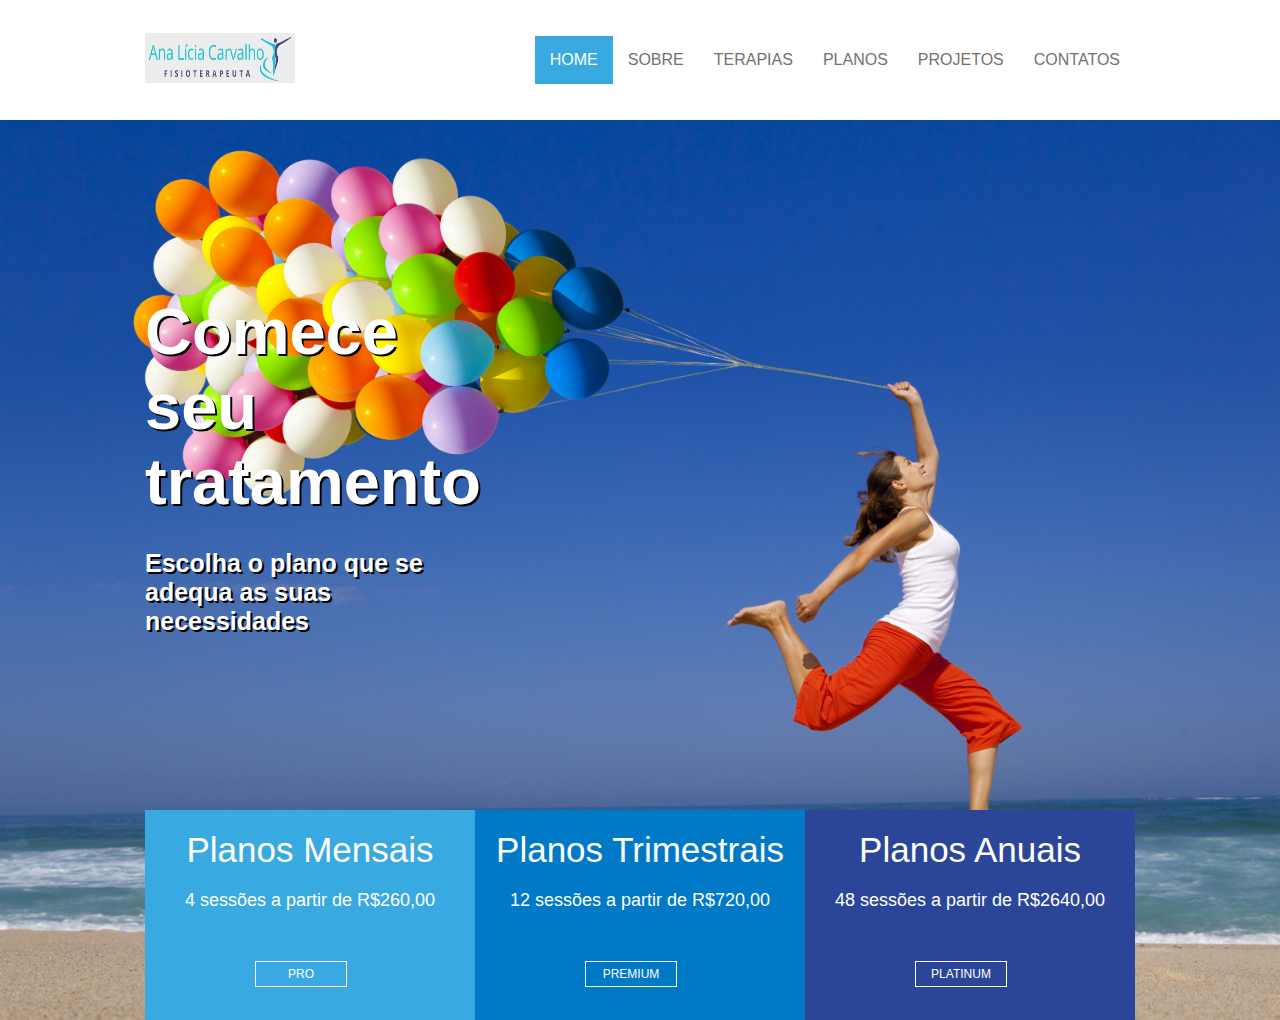
==== index.html @ 89630e22 "my 4th commit - finished the 2nd area from banner" ====
<!DOCTYPE html>
<html lang="en">
<head>
    <meta charset="UTF-8">
    <meta http-equiv="X-UA-Compatible" content="IE=edge">
    <meta name="viewport" content="width=device-width, user-scalable=0">
    <title>Ana Lícia Carvalho - Fisioterapeuta</title>
    <link rel="stylesheet" href="assets/CSS/template.css">
</head>
<body>

    <header>

        <div class="container">

            <div class="logo">
            <a href=""><img src="assets/images/logo1.jpg" alt=""></a>

            </div>

            <div class="menu">
                <nav>
                    <ul>
                        <li class="active"><a href="">HOME</a></li>
                        <li><a href="">SOBRE</a></li>
                        <li><a href="">TERAPIAS</a></li>
                        <li><a href="">PLANOS</a></li>
                        <li><a href="">PROJETOS</a></li>
                        <li><a href="">CONTATOS</a></li>
                    </ul>
                </nav>
               

            </div>

        </div>
    </header>
    
    <section id="banner">

        <div class="container column">

            <div class="banner_headline">
                <h1>Comece seu tratamento</h1>
                <h2>Escolha o plano que se adequa as suas necessidades</h2>
                
            </div>

            <div class="banner_options">

                <div class="banner-1">

                    <div class="banner-title">Planos Mensais</div>
                    <div class="banner-desc">4 sessões a partir de R$260,00</div>
                    <a href="">PRO</a>
                    
                </div>

                <div class="banner-2">

                    <div class="banner-title">Planos Trimestrais</div>
                    <div class="banner-desc">12 sessões a partir de R$720,00</div>
                    <a href="">PREMIUM</a>

                </div>

                <div class="banner-3">

                    <div class="banner-title">Planos Anuais</div>
                    <div class="banner-desc">48 sessões a partir de R$2640,00</div>
                    <a href="">PLATINUM</a>

                </div>
                
            </div>

        </div>


    </section>
</body>
</html>
---- assets/CSS/template.css ----
* {
    font-family: Arial, Helvetica, sans-serif
}

body {
    margin: 0;
    padding: 0;
}

header {
    display: flex;
    justify-content: center;
    height: 120px;
}

.container {
    display: flex;
    justify-content: space-between;
    width: 990px;
    
}

.container .logo img{
    width: 150px;
    height: 50px;

}

.logo{
    display: flex;
    align-items: center;
}

.menu {
    display: flex;
    align-items: center;

}

nav ul,
nav li {
    list-style: none;
    margin: 0;
    padding: 0;
}

nav ul {
    display: flex;
}

nav a {
    display: block;
    padding: 15px;
    text-decoration: none;
    text-transform: uppercase;
    color: #727272;
    font-family: Arial, Helvetica, sans-serif;
}

nav .active a,
nav a:hover {
    background-color: #39aae1;
    color: #fff;
}

#banner {
    display: flex;
    justify-content: center;
    background-image:url(../images/img1.jpg);
    background-position: center;
    background-size: cover;
    height: 900px;
}

.column{
    flex-direction: column;
}

.banner_headline {
    flex: 1;
    display: flex;
    flex-direction: column;
    justify-content: center;
}


.banner_headline h1 {
    color: #fff;
    font-size: 65px;
    text-shadow: 2px 2px 0 #000;
    margin: 0;
    padding: 0;
    max-width: 350px;
}

.banner_headline h2 {
    color: #fff;
    font-size: 25px;
    text-shadow: 2px 2px 0 #000;
    margin: 0;
    padding: 0;
    max-width: 350px;
    margin-top: 30px;
}

.banner_options {
    
    height: 210px;
    display: flex;
    justify-content: center;
}

.banner-1,
.banner-2,
.banner-3 {
    flex: 1;
    color: #fff;
    padding: 20px;
}

.banner-1 {
    background-color: #39aae1;
}

.banner-2 {
    background-color: #0079c7;
}

.banner-3 {
    background-color: #2b4699;
}

.banner-title {
    font-size: 35px;
    text-align: center;
}

.banner-desc {
    font-size: 18px;
    margin-top: 20px;
    margin-bottom: 20px;
    text-align: center;
}

.banner_options a {
    display: block;
    border: solid 1px #fff;
    padding: 5px;
    color: #fff;
    font-size: 12px;
    text-decoration: none;
    width: 80px;
    text-align: center;
    margin-top: 50px;
    margin-left: 90px;

}
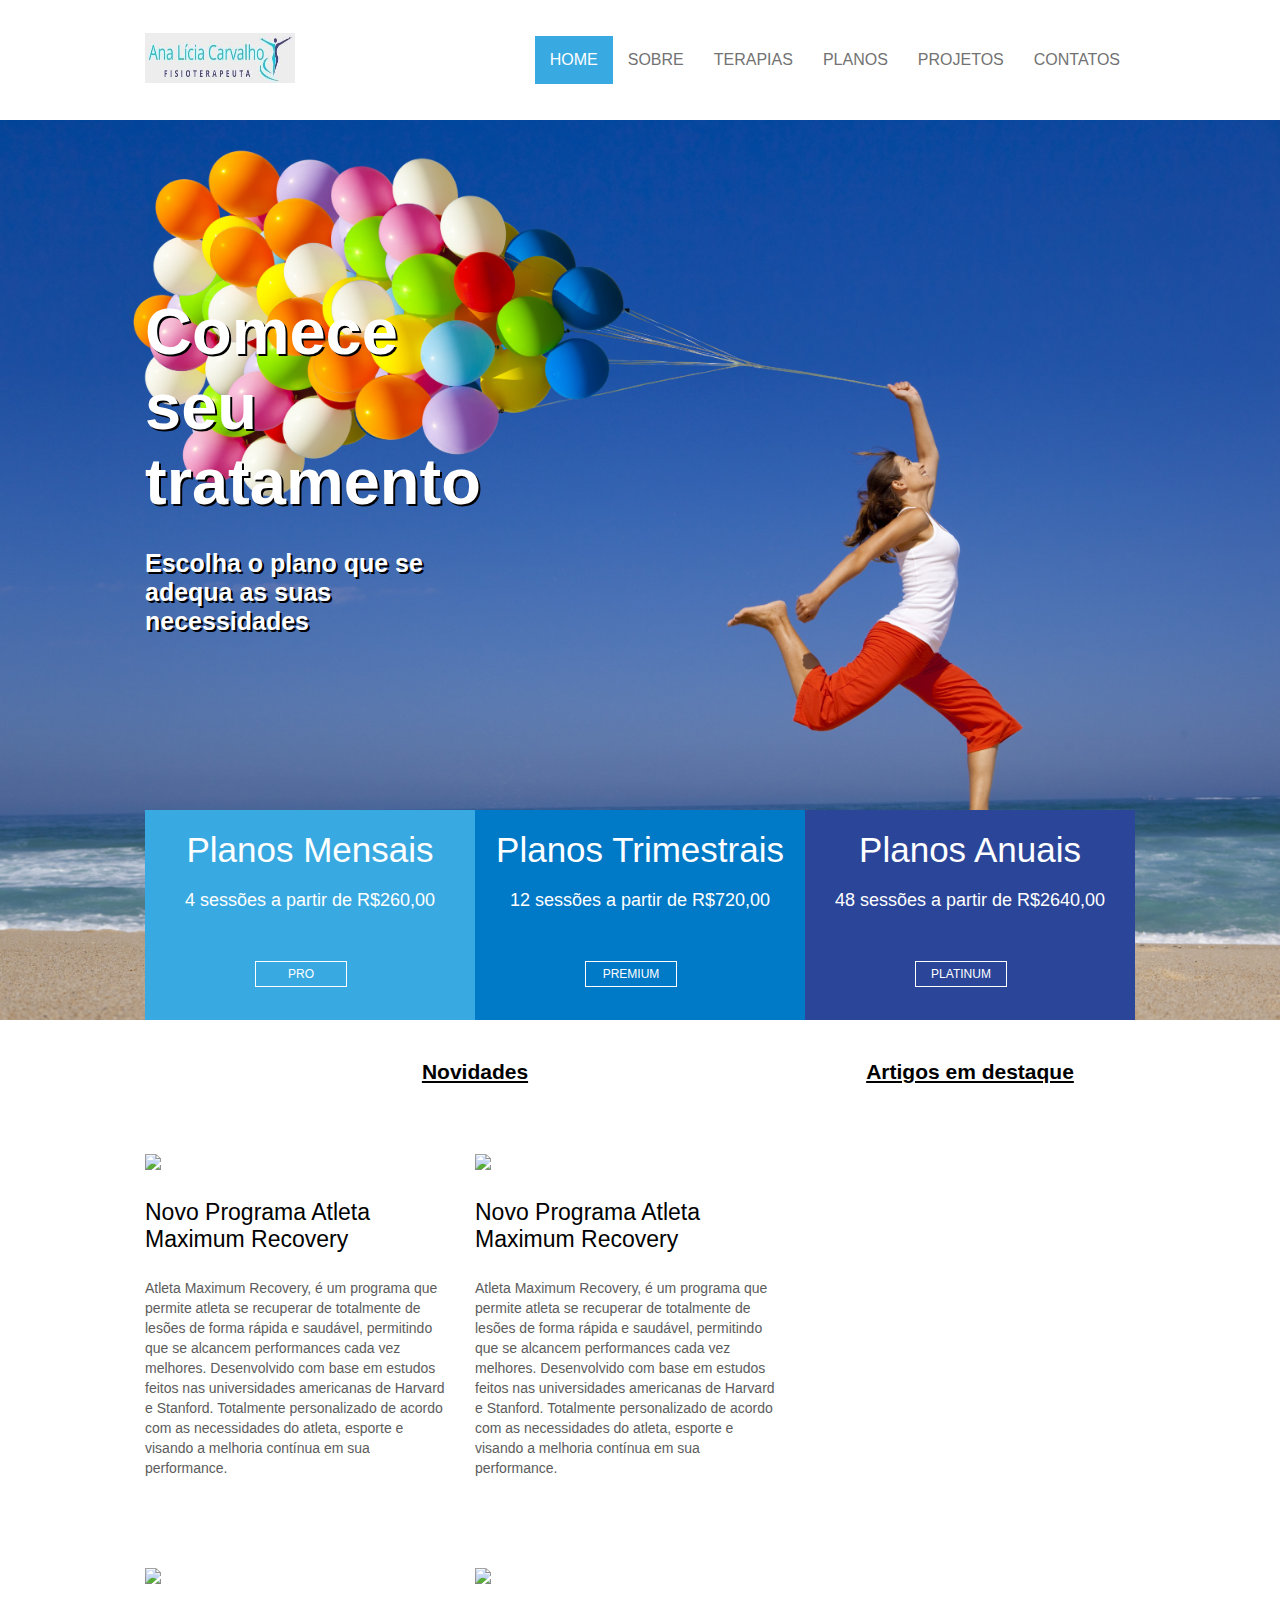
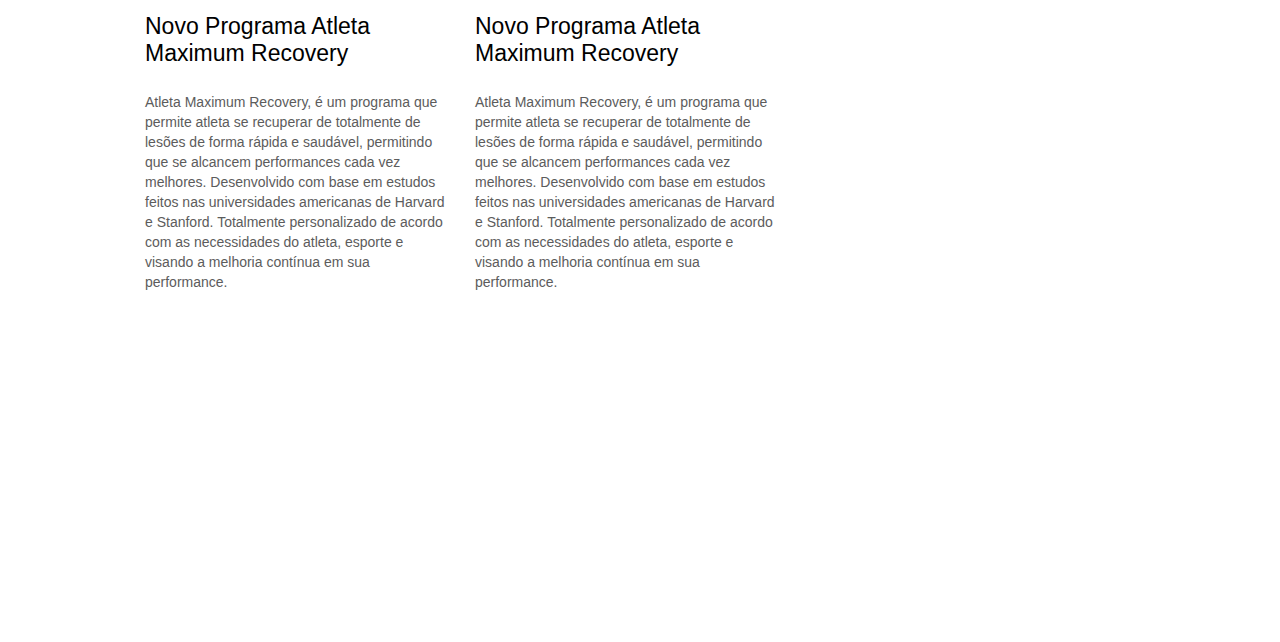
==== commit 18f14b92: "my 7th commit - made articles style" ====
--- a/index.html
+++ b/index.html
@@ -78,5 +78,138 @@
 
 
     </section>
+
+    <section id="geral">
+
+        <div class="container">
+
+            <section>
+
+                <div class="widget">
+
+                    <div class="widget-title">
+                       <div class="widget-title-text">Novidades</div> 
+                       <div class="widget-body flex">
+
+                        <article>
+
+                            <a href="">
+                                
+                            <div class="news-thumbnail">
+                                <img src="assets/images/new1.jpg">
+
+                                <div class="news-title">Novo Programa Atleta Maximum Recovery</div>
+
+                                <div class="news-resume">Atleta Maximum Recovery, é um programa que permite 
+                                    atleta se recuperar de totalmente de lesões de forma rápida e saudável, 
+                                    permitindo que se alcancem performances cada vez melhores. Desenvolvido 
+                                    com base em estudos feitos nas universidades americanas de Harvard e Stanford.
+                                    Totalmente personalizado de acordo com as necessidades do atleta, esporte e visando
+                                    a melhoria contínua em sua performance. 
+                                </div>
+
+                            </div>
+
+                            </a>
+                        </article>
+
+                        <article>
+
+                            <a href="">
+                                
+                            <div class="news-thumbnail">
+                                <img src="assets/images/new1.jpg">
+
+                                <div class="news-title">Novo Programa Atleta Maximum Recovery</div>
+
+                                <div class="news-resume">Atleta Maximum Recovery, é um programa que permite 
+                                    atleta se recuperar de totalmente de lesões de forma rápida e saudável, 
+                                    permitindo que se alcancem performances cada vez melhores. Desenvolvido 
+                                    com base em estudos feitos nas universidades americanas de Harvard e Stanford.
+                                    Totalmente personalizado de acordo com as necessidades do atleta, esporte e visando
+                                    a melhoria contínua em sua performance. 
+                                </div>
+
+                            </div>
+
+                            </a>
+                        </article>
+
+                        <article>
+
+                            <a href="">
+                                
+                            <div class="news-thumbnail">
+                                <img src="assets/images/new1.jpg">
+
+                                <div class="news-title">Novo Programa Atleta Maximum Recovery</div>
+
+                                <div class="news-resume">Atleta Maximum Recovery, é um programa que permite 
+                                    atleta se recuperar de totalmente de lesões de forma rápida e saudável, 
+                                    permitindo que se alcancem performances cada vez melhores. Desenvolvido 
+                                    com base em estudos feitos nas universidades americanas de Harvard e Stanford.
+                                    Totalmente personalizado de acordo com as necessidades do atleta, esporte e visando
+                                    a melhoria contínua em sua performance. 
+                                </div>
+
+                            </div>
+
+                            </a>
+                        </article>
+
+                        <article>
+
+                            <a href="">
+                                
+                            <div class="news-thumbnail">
+                                <img src="assets/images/new1.jpg">
+
+                                <div class="news-title">Novo Programa Atleta Maximum Recovery</div>
+
+                                <div class="news-resume">Atleta Maximum Recovery, é um programa que permite 
+                                    atleta se recuperar de totalmente de lesões de forma rápida e saudável, 
+                                    permitindo que se alcancem performances cada vez melhores. Desenvolvido 
+                                    com base em estudos feitos nas universidades americanas de Harvard e Stanford.
+                                    Totalmente personalizado de acordo com as necessidades do atleta, esporte e visando
+                                    a melhoria contínua em sua performance. 
+                                </div>
+
+                            </div>
+
+                            </a>
+                        </article>
+
+
+                       </div>
+
+                    </div>
+
+
+            </section>
+
+            <aside>
+
+                <div class="widget">
+
+                    <div class="widget-title">
+                        <div class="widget-title-text">Artigos em destaque</div> 
+                        
+                        <div class="widget-body">
+
+                            
+
+                        </div>
+                       
+
+                    </div>
+
+                </div>
+
+            </aside>
+
+        </div>
+
+    </section>
+
 </body>
 </html>--- a/assets/CSS/template.css
+++ b/assets/CSS/template.css
@@ -5,6 +5,7 @@
 body {
     margin: 0;
     padding: 0;
+    padding-bottom: 300px;
 }
 
 header {
@@ -154,4 +155,72 @@
     margin-top: 50px;
     margin-left: 90px;
 
+}
+
+#geral {
+    display: flex;
+    justify-content: center;
+}
+
+#geral section {
+    flex: 2;
+}
+
+#geral aside {
+    flex: 1;
+}
+
+.widget-title {
+    margin-top: 30px;
+    margin-bottom: 20px; 
+}
+
+.widget-title-text {
+    color: #000;
+    font-size: 21px;
+    font-weight: bold;
+    border-bottom: 3px 60px solid #0079c7 ;
+    text-align: center;
+    padding: 10px;
+    text-decoration: underline;
+}
+
+.flex {
+    display: flex;
+    flex-wrap: wrap;
+}
+
+article {
+    flex: 1;
+    min-width: 300px;
+    margin-right: 20px;
+    
+}
+
+article a {
+    text-decoration: none;
+    
+}
+
+article .news-thumbnail {
+    margin-top: 60px;
+}
+
+article .news-thumbnail img {
+    width: 100%;
+    height: auto;
+}
+
+article .news-title {
+    margin-top: 25px;
+    margin-bottom: 25px;
+    font-size: 23px;
+    color: #000;
+}
+
+article .news-resume {
+    color: #5c5c5c;
+    line-height: 20px;
+    font-size: 14px;
+    margin-bottom: 30px;
 }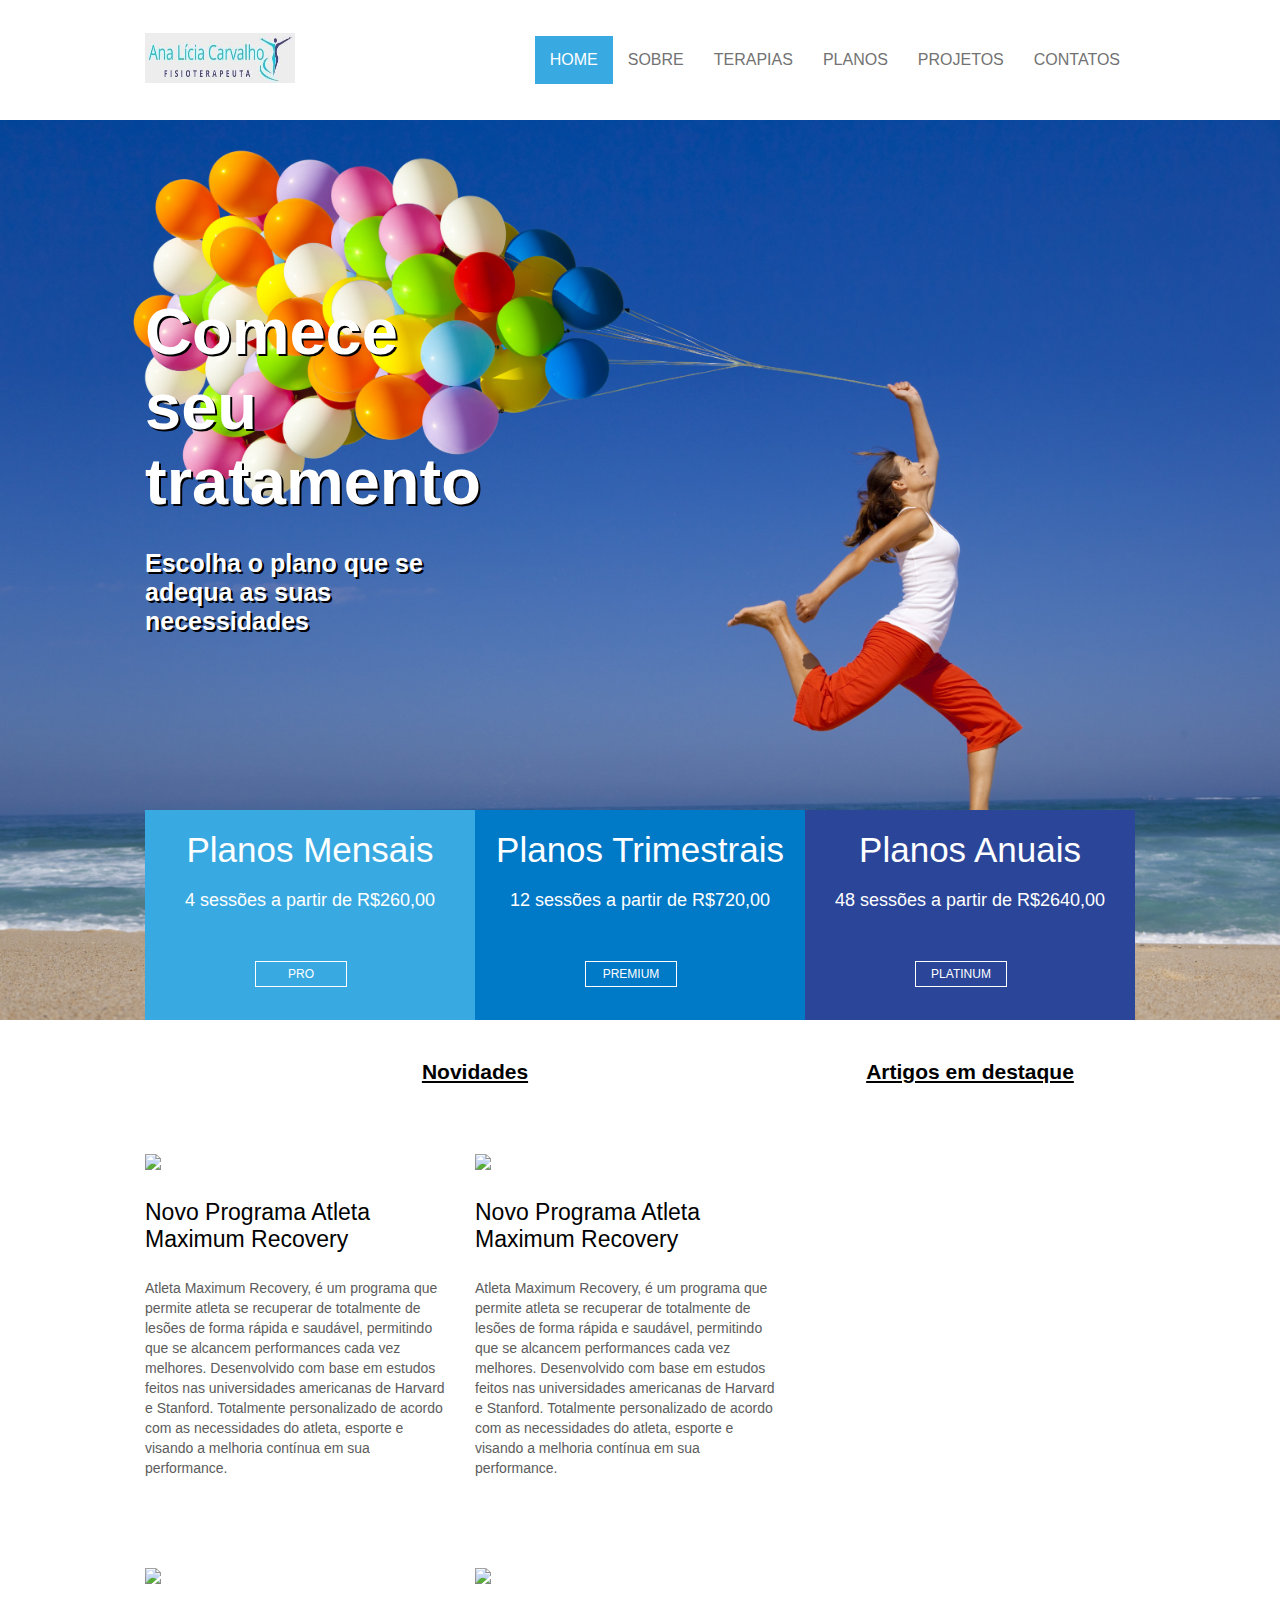
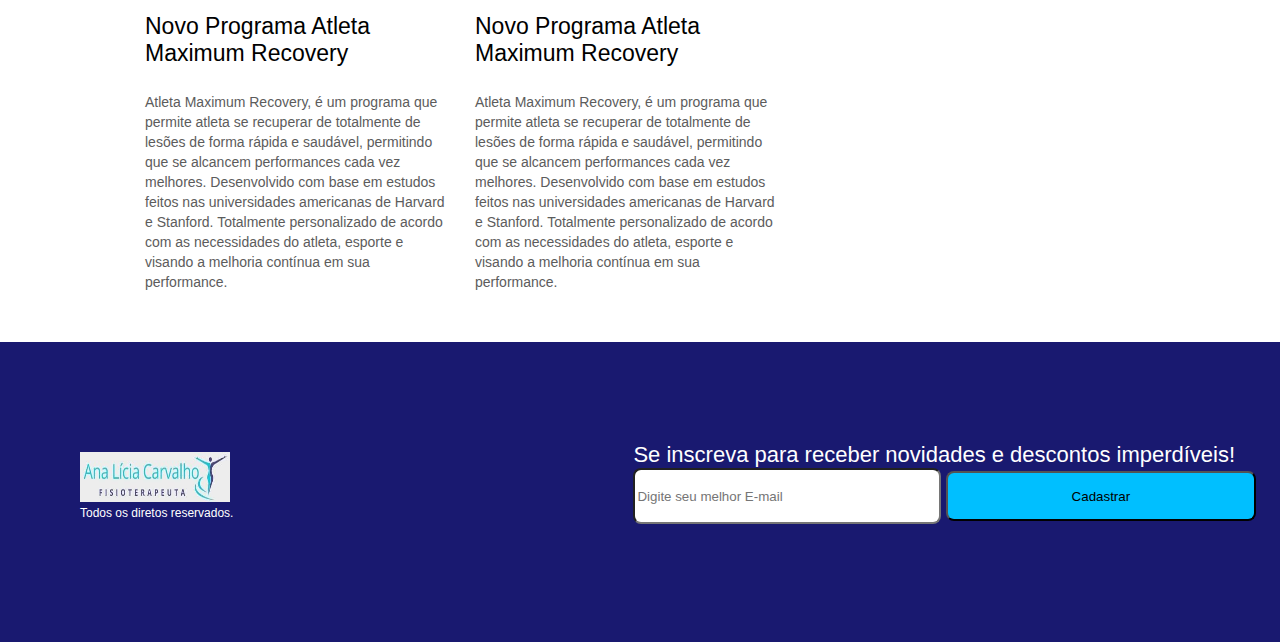
==== commit e79ab8cb: "my 12 commit -  working in menu responsiveness" ====
--- a/index.html
+++ b/index.html
@@ -6,6 +6,18 @@
     <meta name="viewport" content="width=device-width, user-scalable=0">
     <title>Ana Lícia Carvalho - Fisioterapeuta</title>
     <link rel="stylesheet" href="assets/CSS/template.css">
+    <script type="text/javascript">
+        window.onload = function() {
+            document.querySelector(".menuMobile").addEventListener("click", function(){
+                if(document.querySelector(".menu nav ul").style.display == 'flex') {
+                document.querySelector(".menu nav ul").style.display = 'none';
+                } else {
+                    document.querySelector(".menu nav ul").style.display = 'flex';
+                }
+            })
+
+        };
+    </script>
 </head>
 <body>
 
@@ -19,6 +31,14 @@
             </div>
 
             <div class="menu">
+
+                <div class="menuMobile">
+
+                    <div class="mm_line"></div>
+                    <div class="mm_line"></div>
+                    <div class="mm_line"></div>
+
+                </div>
                 <nav>
                     <ul>
                         <li class="active"><a href="">HOME</a></li>
@@ -211,5 +231,29 @@
 
     </section>
 
+    <footer>
+
+        <div class="container-2">
+            
+            <div class="footer-1">
+                <div class="logo-footer"><a href=""><img src="assets/images/logo1.jpg"></a></div>
+
+                <div class="logo-text">Todos os diretos reservados.</div>
+
+            </div>
+
+            <div class="form">
+                
+                <div class="form-text">Se inscreva para receber novidades e descontos imperdíveis!</div>
+
+                <form >
+                    <input type="text" placeholder="Digite seu melhor E-mail">
+                    <button>Cadastrar</button>
+                </form>
+
+            </div>
+        </div>
+    </footer>
+
 </body>
 </html>--- a/assets/CSS/template.css
+++ b/assets/CSS/template.css
@@ -5,7 +5,7 @@
 body {
     margin: 0;
     padding: 0;
-    padding-bottom: 300px;
+    
 }
 
 header {
@@ -223,4 +223,188 @@
     line-height: 20px;
     font-size: 14px;
     margin-bottom: 30px;
-}+}
+
+.container-2 {
+    display: inline-flex;
+    
+}
+footer {
+    background-color: #191970;
+    display: flex;
+    height: 200px;
+    padding-top: 100px;
+}
+
+.footer-1 {
+    margin-left: 80px;
+    margin-top: 10px;
+}
+.logo-footer img {
+    width: 150px;
+    height: 50px;
+   
+}
+
+.logo-text {
+    color: #fff;
+    font-size: 12px;
+}
+
+.form {
+    display: flex;
+    flex-direction: column;
+    margin-left: 400px;
+
+}
+
+.form-text {
+    font-size: 22px;
+    color: #fff;
+    
+}
+
+.form input {
+    width: 300px;
+    height: 50px;
+    border-radius: 8px
+;
+}
+
+.form button {
+    width: 310px;
+    height: 50px;
+    background-color: #00BFFF;
+    border-radius: 8px;
+}
+
+.menuMobile {
+    display: none;
+    width: 40px;
+    height: 40px;
+    margin-top: 40px;
+    margin-bottom: 40px;
+    margin-right: 20px;
+}
+
+.mm_line {
+    height: 3px;
+    background-color: #39aae1;
+}
+
+@media (max-width:600px) {
+
+    #banner {
+        background-image: url(../images/img1.jpg) ;
+        background-size: cover;
+    }
+
+    .banner_headline h1 {
+        font-size: 55px;
+        padding: 20px;
+    }
+
+    .banner_headline h2 {
+        font-size: 17px;
+        padding: 20px;
+    }
+
+    .banner_options {
+        height: auto;
+        flex-direction: column;
+    }
+
+    
+
+    #geral section {
+        padding: 20px;
+    }
+
+    footer {
+        padding: 30px;
+        height: 300px;
+
+    }
+
+
+    
+    .container-2 {
+        display: flex;
+        flex-direction: column;
+        justify-content: center;
+       
+        
+        
+     
+    }
+
+    .container-2 .form {
+        margin-left: 200px;
+        margin-right: 200px;
+        width: 210px;
+    }
+
+    .container-2 .form-text {
+        font-size: 13px;
+    }
+
+    .container-2 input {
+        width: 200px;
+        height: 30px;
+    }
+
+    .container-2 button {
+        width: 210px;
+        height: 30px;
+    
+    }
+        
+
+
+    .container-2 .footer-1 {
+
+        width: 150px;
+        height: 100px;
+        margin: 0;
+        padding: 0px;
+        margin-left: 225px;
+        margin-right: 225px;
+        
+       
+       
+    }
+    .container-2 .footer-1 .logo-footer {
+        width: 70px;
+    }
+
+    header .container {
+        flex-direction: row;
+    }
+
+    nav ul {
+        flex-direction: column;
+        display: none;
+        position: absolute;
+        left: 0;
+        width: 100%;
+        background-color: #fff;
+    }
+
+    header {
+        height: auto;
+    }
+    
+    .logo {
+        padding-left: 20px;
+    }
+
+    .menuMobile {
+        display: flex;
+        flex-direction: column;
+        justify-content: space-around;
+    }
+    
+
+
+ 
+}
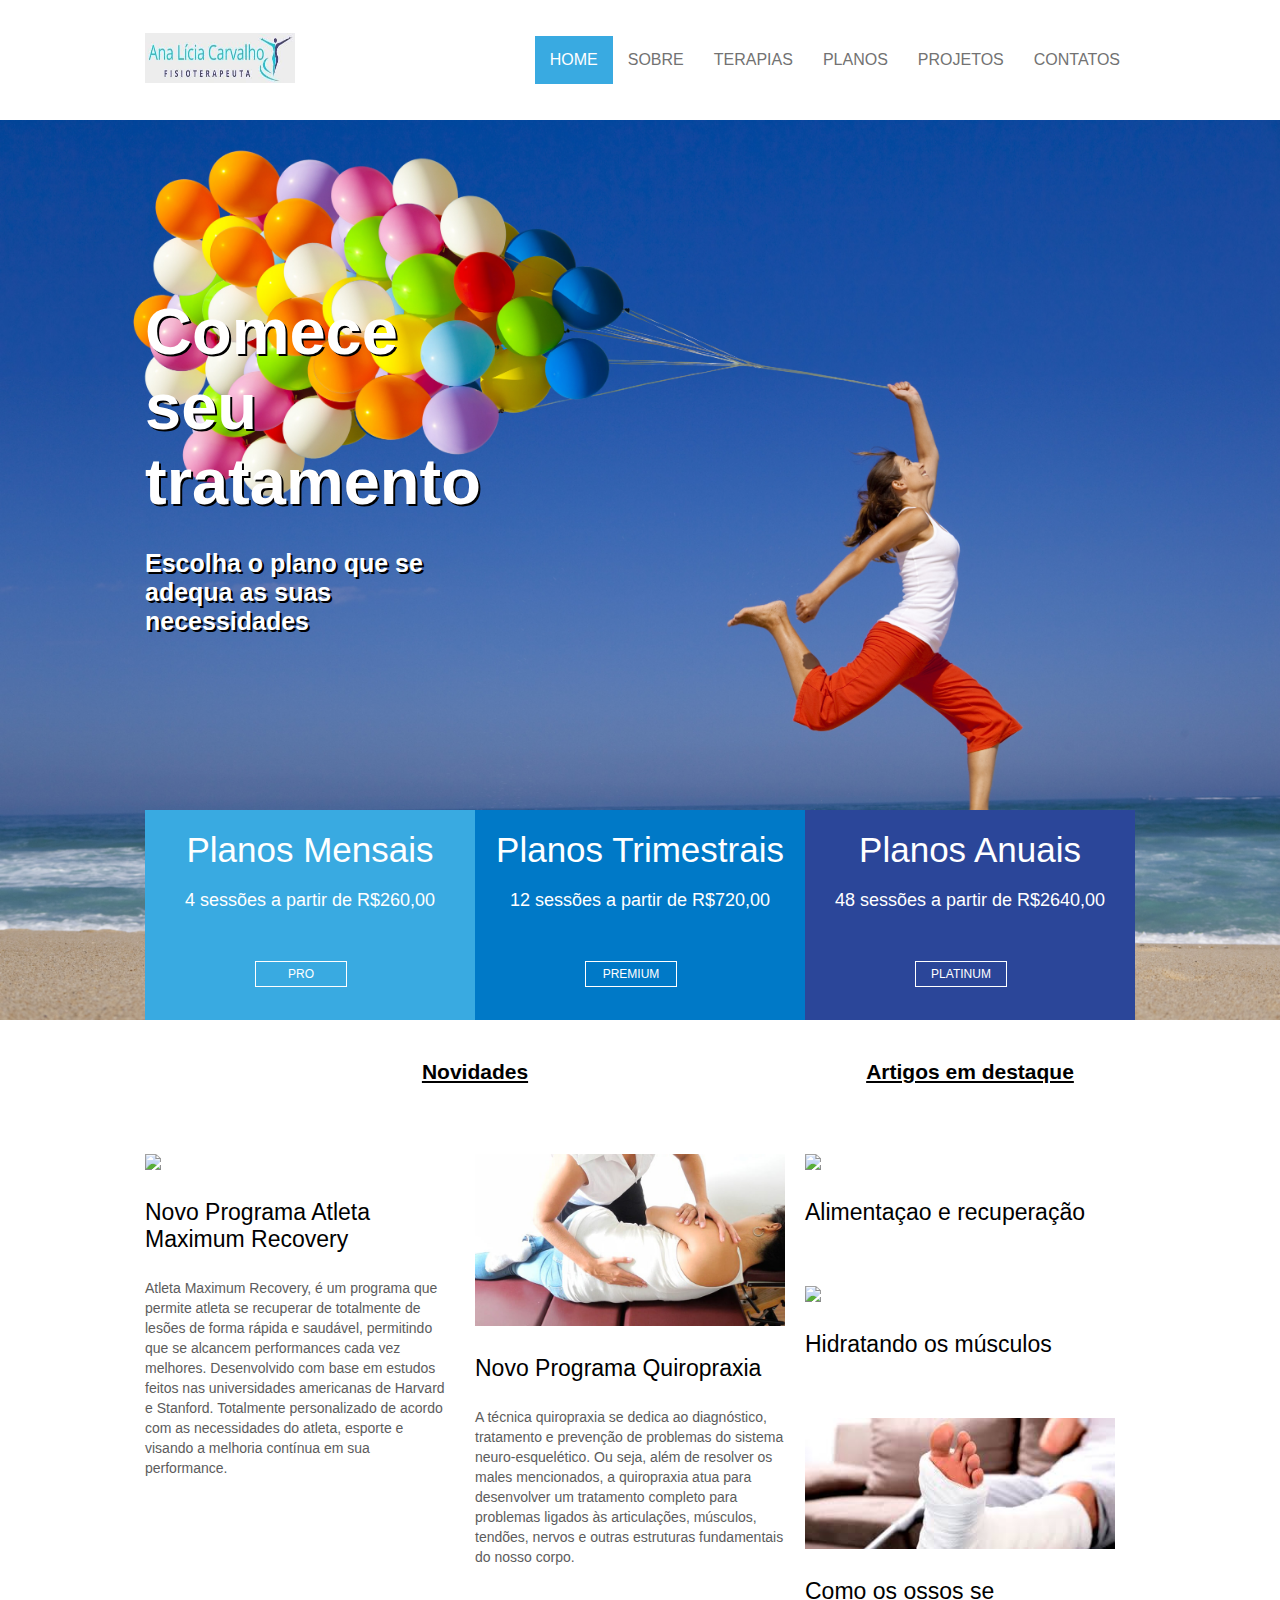
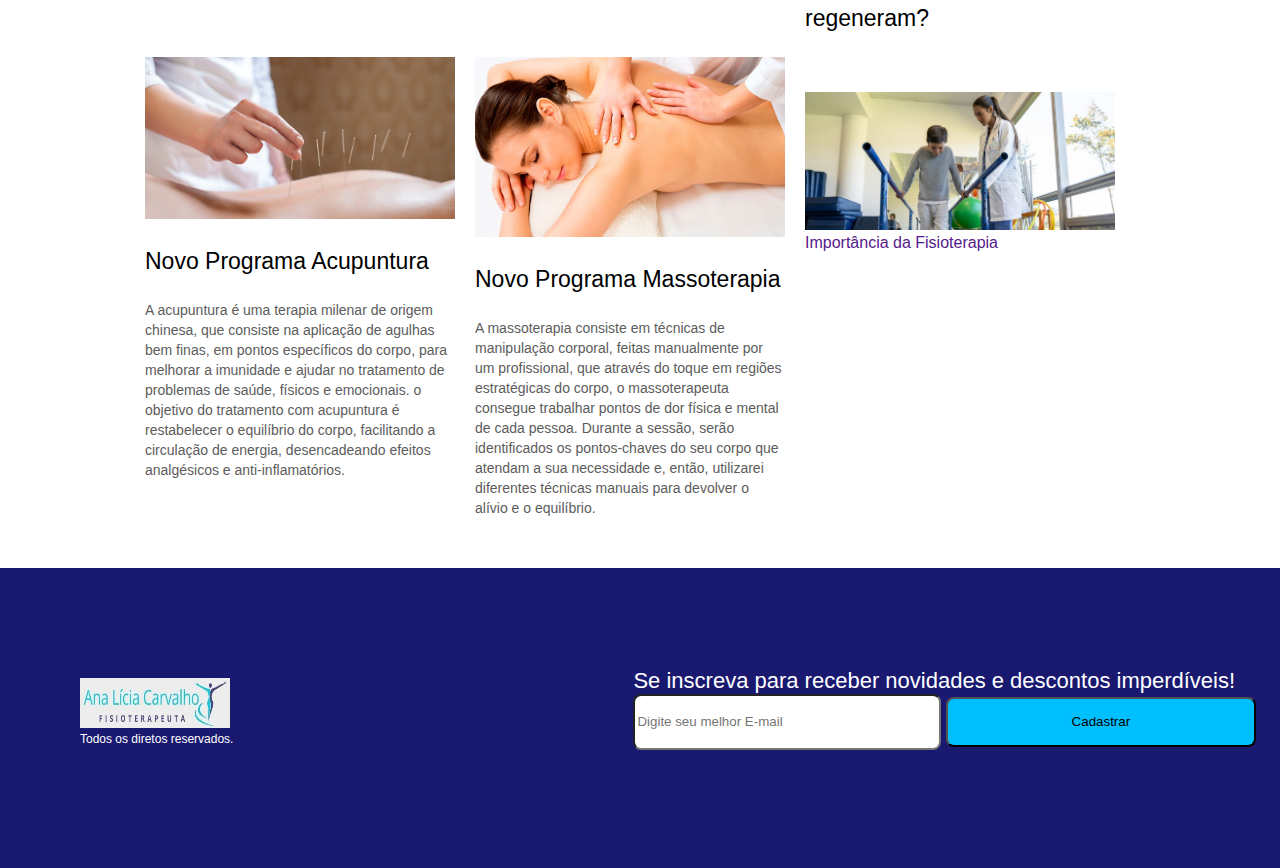
==== commit 6a0598f0: "my 13th commit - added articles to aside" ====
--- a/index.html
+++ b/index.html
@@ -138,16 +138,14 @@
                             <a href="">
                                 
                             <div class="news-thumbnail">
-                                <img src="assets/images/new1.jpg">
-
-                                <div class="news-title">Novo Programa Atleta Maximum Recovery</div>
-
-                                <div class="news-resume">Atleta Maximum Recovery, é um programa que permite 
-                                    atleta se recuperar de totalmente de lesões de forma rápida e saudável, 
-                                    permitindo que se alcancem performances cada vez melhores. Desenvolvido 
-                                    com base em estudos feitos nas universidades americanas de Harvard e Stanford.
-                                    Totalmente personalizado de acordo com as necessidades do atleta, esporte e visando
-                                    a melhoria contínua em sua performance. 
+                                <img src="assets/images/quiropraxia.jpg">
+
+                                <div class="news-title">Novo Programa Quiropraxia</div>
+
+                                <div class="news-resume">A técnica quiropraxia se dedica ao diagnóstico, tratamento e prevenção
+                                     de problemas do sistema neuro-esquelético. Ou seja, além de resolver os males mencionados, 
+                                     a quiropraxia atua para desenvolver um tratamento completo para problemas ligados às articulações, 
+                                     músculos, tendões, nervos e outras estruturas fundamentais do nosso corpo. 
                                 </div>
 
                             </div>
@@ -160,16 +158,16 @@
                             <a href="">
                                 
                             <div class="news-thumbnail">
-                                <img src="assets/images/new1.jpg">
-
-                                <div class="news-title">Novo Programa Atleta Maximum Recovery</div>
-
-                                <div class="news-resume">Atleta Maximum Recovery, é um programa que permite 
-                                    atleta se recuperar de totalmente de lesões de forma rápida e saudável, 
-                                    permitindo que se alcancem performances cada vez melhores. Desenvolvido 
-                                    com base em estudos feitos nas universidades americanas de Harvard e Stanford.
-                                    Totalmente personalizado de acordo com as necessidades do atleta, esporte e visando
-                                    a melhoria contínua em sua performance. 
+                                <img src="assets/images/acupuntura.jpg">
+
+                                <div class="news-title">Novo Programa Acupuntura</div>
+
+                                <div class="news-resume">A acupuntura é uma terapia milenar de origem chinesa,
+                                     que consiste na aplicação de agulhas bem finas, em pontos específicos do 
+                                     corpo, para melhorar a imunidade e ajudar no tratamento de problemas de 
+                                     saúde, físicos e emocionais. o objetivo do tratamento com acupuntura é 
+                                     restabelecer o equilíbrio do corpo, facilitando a circulação de energia,
+                                      desencadeando efeitos analgésicos e anti-inflamatórios.
                                 </div>
 
                             </div>
@@ -182,16 +180,16 @@
                             <a href="">
                                 
                             <div class="news-thumbnail">
-                                <img src="assets/images/new1.jpg">
-
-                                <div class="news-title">Novo Programa Atleta Maximum Recovery</div>
-
-                                <div class="news-resume">Atleta Maximum Recovery, é um programa que permite 
-                                    atleta se recuperar de totalmente de lesões de forma rápida e saudável, 
-                                    permitindo que se alcancem performances cada vez melhores. Desenvolvido 
-                                    com base em estudos feitos nas universidades americanas de Harvard e Stanford.
-                                    Totalmente personalizado de acordo com as necessidades do atleta, esporte e visando
-                                    a melhoria contínua em sua performance. 
+                                <img src="assets/images/massoterapia.jpg">
+
+                                <div class="news-title">Novo Programa Massoterapia</div>
+
+                                <div class="news-resume">A massoterapia consiste em técnicas de manipulação corporal,
+                                     feitas manualmente por um profissional, que através do toque em regiões estratégicas do
+                                      corpo, o massoterapeuta consegue trabalhar pontos de dor física e mental de cada pessoa.
+                                      Durante a sessão, serão identificados os pontos-chaves do seu corpo que atendam a sua 
+                                      necessidade e, então, utilizarei diferentes técnicas manuais para devolver o alívio 
+                                      e o equilíbrio.
                                 </div>
 
                             </div>
@@ -216,6 +214,72 @@
                         
                         <div class="widget-body">
 
+                            <article>
+
+                                <a href="">
+                                    
+                                <div class="news-thumbnail">
+                                    <img src="assets/images/Alimentos.jpg">
+    
+                                    <div class="news-title">Alimentaçao e recuperação</div>
+    
+                            
+    
+                                </div>
+    
+                                </a>
+                            </article>
+    
+                            <article>
+    
+                                <a href="">
+                                    
+                                <div class="news-thumbnail">
+                                    <img src="assets/images/Fitness.jpg">
+    
+                                    <div class="news-title">Hidratando os músculos</div>
+    
+                
+    
+                                </div>
+    
+                                </a>
+                            </article>
+    
+                            <article>
+    
+                                <a href="">
+                                    
+                                <div class="news-thumbnail">
+                                    <img src="assets/images/ossos.jpg">
+    
+                                    <div class="news-title">Como os ossos se regeneram?</div>
+    
+                            
+    
+                                </div>
+    
+                                </a>
+                            </article>
+    
+                            <article>
+    
+                                <a href="">
+                                    
+                                <div class="news-thumbnail">
+                                    <img src="assets/images/fisioterapia.jpg">
+    
+                                    <div class="-title">Importância da Fisioterapia</div>
+    
+                        
+    
+                                </div>
+    
+                                </a>
+                            </article>
+    
+    
+
                             
 
                         </div>
